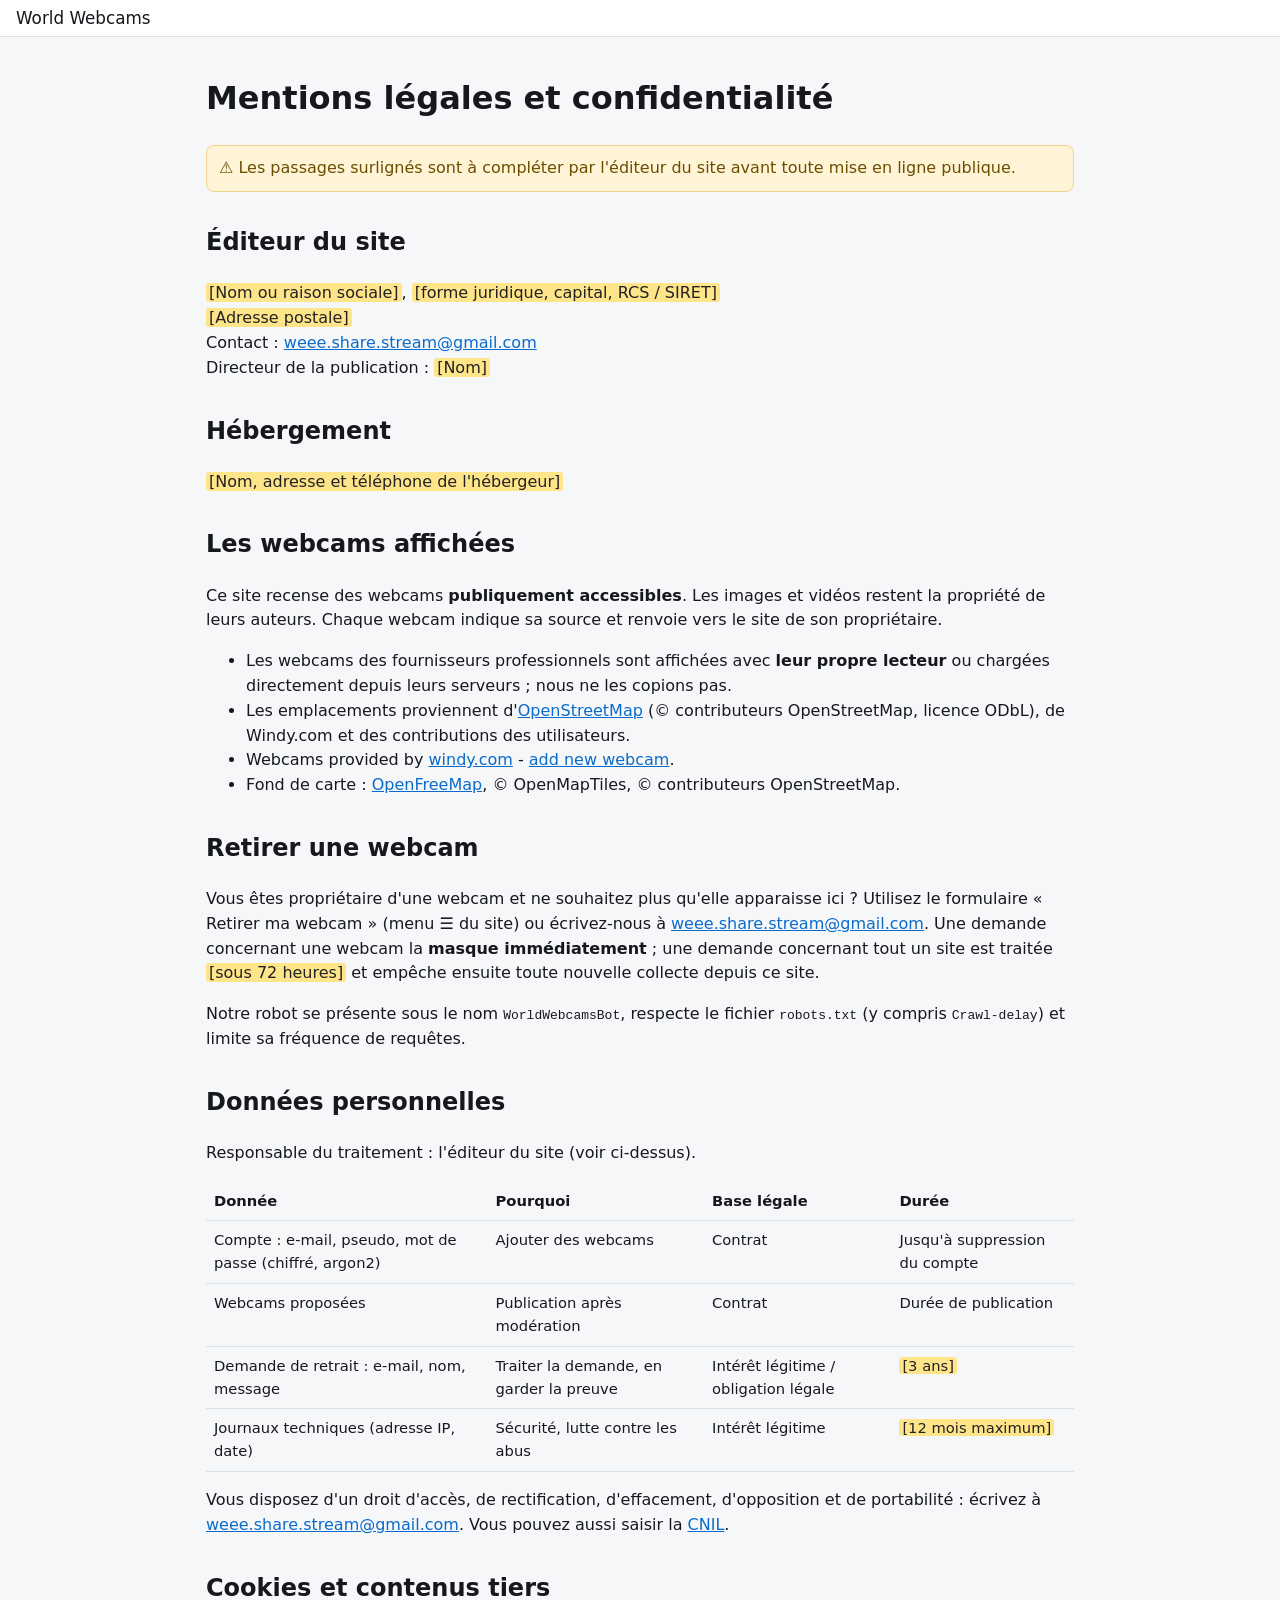
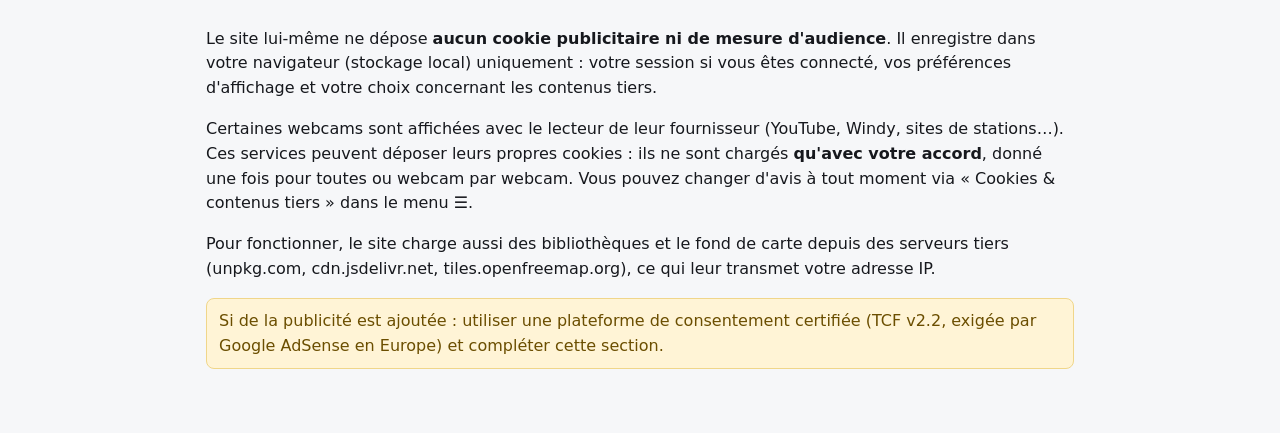
==== web/legal.html @ f3c75c11 "Add windy as option, allow to remove cam or signal" ====
<!doctype html>
<html lang="fr">
<head>
  <meta charset="utf-8">
  <meta name="viewport" content="width=device-width, initial-scale=1">
  <title>Mentions légales et confidentialité</title>
  <link rel="stylesheet" href="style.css">
</head>
<body class="doc">
  <header>
    <a class="logo" href="./">World Webcams</a>
  </header>
  <main class="doc-body">
    <h1>Mentions légales et confidentialité</h1>
    <p class="todo">⚠️ Les passages surlignés sont à compléter par l'éditeur du site avant toute mise en ligne publique.</p>

    <h2 id="editeur">Éditeur du site</h2>
    <p>
      <mark>[Nom ou raison sociale]</mark>, <mark>[forme juridique, capital, RCS / SIRET]</mark><br>
      <mark>[Adresse postale]</mark><br>
      Contact : <a href="mailto:weee.share.stream@gmail.com">weee.share.stream@gmail.com</a><br>
      Directeur de la publication : <mark>[Nom]</mark>
    </p>

    <h2 id="hebergement">Hébergement</h2>
    <p><mark>[Nom, adresse et téléphone de l'hébergeur]</mark></p>

    <h2 id="webcams">Les webcams affichées</h2>
    <p>Ce site recense des webcams <strong>publiquement accessibles</strong>. Les images et vidéos restent la propriété
      de leurs auteurs. Chaque webcam indique sa source et renvoie vers le site de son propriétaire.</p>
    <ul>
      <li>Les webcams des fournisseurs professionnels sont affichées avec <strong>leur propre lecteur</strong> ou
        chargées directement depuis leurs serveurs ; nous ne les copions pas.</li>
      <li>Les emplacements proviennent d'<a href="https://www.openstreetmap.org/copyright">OpenStreetMap</a>
        (© contributeurs OpenStreetMap, licence ODbL), de Windy.com et des contributions des utilisateurs.</li>
      <li>Webcams provided by <a href="https://www.windy.com/">windy.com</a> -
        <a href="https://www.windy.com/webcams/add">add new webcam</a>.</li>
      <li>Fond de carte : <a href="https://openfreemap.org/">OpenFreeMap</a>, © OpenMapTiles, © contributeurs OpenStreetMap.</li>
    </ul>

    <h2 id="retrait">Retirer une webcam</h2>
    <p>Vous êtes propriétaire d'une webcam et ne souhaitez plus qu'elle apparaisse ici ? Utilisez le formulaire
      « Retirer ma webcam » (menu ☰ du site) ou écrivez-nous à
      <a href="mailto:weee.share.stream@gmail.com">weee.share.stream@gmail.com</a>.
      Une demande concernant une webcam la <strong>masque immédiatement</strong> ; une demande concernant tout un site
      est traitée <mark>[sous 72 heures]</mark> et empêche ensuite toute nouvelle collecte depuis ce site.</p>
    <p>Notre robot se présente sous le nom <code>WorldWebcamsBot</code>, respecte le fichier <code>robots.txt</code>
      (y compris <code>Crawl-delay</code>) et limite sa fréquence de requêtes.</p>

    <h2 id="donnees">Données personnelles</h2>
    <p>Responsable du traitement : l'éditeur du site (voir ci-dessus).</p>
    <table>
      <tr><th>Donnée</th><th>Pourquoi</th><th>Base légale</th><th>Durée</th></tr>
      <tr><td>Compte : e-mail, pseudo, mot de passe (chiffré, argon2)</td><td>Ajouter des webcams</td><td>Contrat</td><td>Jusqu'à suppression du compte</td></tr>
      <tr><td>Webcams proposées</td><td>Publication après modération</td><td>Contrat</td><td>Durée de publication</td></tr>
      <tr><td>Demande de retrait : e-mail, nom, message</td><td>Traiter la demande, en garder la preuve</td><td>Intérêt légitime / obligation légale</td><td><mark>[3 ans]</mark></td></tr>
      <tr><td>Journaux techniques (adresse IP, date)</td><td>Sécurité, lutte contre les abus</td><td>Intérêt légitime</td><td><mark>[12 mois maximum]</mark></td></tr>
    </table>
    <p>Vous disposez d'un droit d'accès, de rectification, d'effacement, d'opposition et de portabilité : écrivez à
      <a href="mailto:weee.share.stream@gmail.com">weee.share.stream@gmail.com</a>. Vous pouvez aussi saisir la
      <a href="https://www.cnil.fr/">CNIL</a>.</p>

    <h2 id="cookies">Cookies et contenus tiers</h2>
    <p>Le site lui-même ne dépose <strong>aucun cookie publicitaire ni de mesure d'audience</strong>. Il enregistre
      dans votre navigateur (stockage local) uniquement : votre session si vous êtes connecté, vos préférences
      d'affichage et votre choix concernant les contenus tiers.</p>
    <p>Certaines webcams sont affichées avec le lecteur de leur fournisseur (YouTube, Windy, sites de stations…).
      Ces services peuvent déposer leurs propres cookies : ils ne sont chargés <strong>qu'avec votre accord</strong>,
      donné une fois pour toutes ou webcam par webcam. Vous pouvez changer d'avis à tout moment via
      « Cookies &amp; contenus tiers » dans le menu ☰.</p>
    <p>Pour fonctionner, le site charge aussi des bibliothèques et le fond de carte depuis des serveurs tiers
      (unpkg.com, cdn.jsdelivr.net, tiles.openfreemap.org), ce qui leur transmet votre adresse IP.</p>
    <p class="todo">Si de la publicité est ajoutée : utiliser une plateforme de consentement certifiée (TCF v2.2,
      exigée par Google AdSense en Europe) et compléter cette section.</p>
  </main>
</body>
</html>
---- web/style.css ----
:root {
  --bg: #f6f7f9;
  --surface: #ffffff;
  --text: #16181d;
  --muted: #5f6673;
  --border: #dde1e7;
  --accent: #0b6bcb;
  --accent-text: #ffffff;
  --live: #1e9e5a;
  --dead: #8a919c;
  --error: #c62828;
  --radius: 12px;
  font-family: system-ui, -apple-system, "Segoe UI", Roboto, sans-serif;
}

@media (prefers-color-scheme: dark) {
  :root {
    --bg: #111317;
    --surface: #1b1e24;
    --text: #eceef2;
    --muted: #9aa1ad;
    --border: #2d323b;
    --accent: #4c9ef0;
    --accent-text: #0b0d10;
    --error: #ff6b6b;
  }
}

* { box-sizing: border-box; }
html, body { margin: 0; height: 100%; background: var(--bg); color: var(--text); }
body { display: flex; flex-direction: column; }

header {
  display: flex; align-items: center; gap: 12px; flex-wrap: wrap;
  padding: 8px 16px; background: var(--surface); border-bottom: 1px solid var(--border);
}
.logo { font-size: 1.05rem; margin-right: auto; }
nav, .account { display: flex; gap: 6px; }

button {
  font: inherit; cursor: pointer; border-radius: 8px; padding: 7px 12px;
  border: 1px solid var(--border); background: var(--surface); color: var(--text);
}
button.primary { background: var(--accent); border-color: var(--accent); color: var(--accent-text); }
button.tab.active { border-color: var(--accent); color: var(--accent); }
button.link { border: none; background: none; color: var(--accent); padding: 4px 0; }

main { flex: 1; position: relative; min-height: 0; }
.view { display: none; position: absolute; inset: 0; }
.view.active { display: block; }
#map { position: absolute; inset: 0; }

.stats {
  position: absolute; left: 12px; bottom: 28px; z-index: 1;
  background: var(--surface); border: 1px solid var(--border); border-radius: 8px;
  padding: 6px 10px; font-size: .85rem; color: var(--muted);
}

/* Discover */
#view-discover { overflow-y: auto; }
.deck { max-width: 720px; margin: 0 auto; padding: 16px; display: flex; flex-direction: column; gap: 12px; }
.card {
  background: var(--surface); border: 1px solid var(--border); border-radius: var(--radius);
  overflow: hidden; touch-action: pan-y; user-select: none;
  transition: transform .25s ease, opacity .25s ease;
}
.card.dragging { transition: none; }
.media { position: relative; aspect-ratio: 16 / 9; background: #000; color: #aaa; }
.stage { position: absolute; inset: 0; display: grid; place-items: center; text-align: center; padding: 0; font-size: .9rem; }
.stage img, .stage video, .stage iframe { width: 100%; height: 100%; object-fit: contain; border: 0; display: block; }
.media-bar {
  position: absolute; left: 8px; right: 8px; bottom: 8px; display: flex; gap: 6px; align-items: center;
  flex-wrap: wrap; pointer-events: none;
}
.media-bar > * { pointer-events: auto; }
.media-bar .badge { margin-right: auto; }
.media-bar button, .media-bar a, .badge {
  font-size: .78rem; padding: 4px 9px; border-radius: 999px; border: none; text-decoration: none;
  background: rgb(0 0 0 / .62); color: #fff; backdrop-filter: blur(4px);
}
.badge.live { background: #c62828; }
.media .credit {
  position: absolute; top: 6px; right: 8px; font-size: .7rem; color: #fff; text-decoration: none;
  background: rgb(0 0 0 / .55); padding: 2px 7px; border-radius: 6px;
}
.card-info { padding: 12px 16px; }
.card-info h2 { margin: 0 0 4px; font-size: 1.15rem; }
.card-info p { margin: 0; color: var(--muted); }
.deck-actions { display: flex; gap: 8px; }
.deck-actions button { flex: 1; padding: 12px; }
.hint { text-align: center; color: var(--muted); font-size: .85rem; margin: 0; }

/* Map popup */
.maplibregl-popup-content { background: var(--surface); color: var(--text); padding: 0; border-radius: 10px; overflow: hidden; width: 300px; }
.maplibregl-popup-tip { border-top-color: var(--surface) !important; border-bottom-color: var(--surface) !important; }
.popup-body { padding: 8px 12px 10px; }
.popup-body h4 { margin: 0 0 2px; }
.popup-body p { margin: 0; color: var(--muted); font-size: .85rem; }
.popup-body a { color: var(--accent); font-size: .85rem; margin-right: 8px; }
.maplibregl-popup-close-button { color: #fff; font-size: 18px; z-index: 1; }

/* Dialogs */
dialog {
  border: 1px solid var(--border); border-radius: var(--radius); background: var(--surface); color: var(--text);
  width: min(460px, calc(100vw - 32px)); padding: 20px;
}
dialog::backdrop { background: rgb(0 0 0 / .45); }
dialog h3 { margin-top: 0; }
dialog label { display: flex; flex-direction: column; gap: 4px; margin-bottom: 10px; font-size: .9rem; color: var(--muted); }
dialog input, dialog textarea {
  font: inherit; padding: 8px; border-radius: 8px; border: 1px solid var(--border);
  background: var(--bg); color: var(--text);
}
.row { display: flex; gap: 8px; }
.row label { flex: 1; }
.actions { display: flex; justify-content: flex-end; gap: 8px; margin-top: 8px; }
.actions .link { margin-right: auto; }
.error { color: var(--error); min-height: 1em; margin: 0; font-size: .9rem; }

.toast {
  position: fixed; left: 50%; bottom: 24px; transform: translateX(-50%); z-index: 10;
  background: var(--text); color: var(--bg); padding: 10px 16px; border-radius: 8px; max-width: calc(100vw - 32px);
}

@media (max-width: 600px) {
  header { padding: 8px 12px; }
  .logo { width: 100%; }
  .account { margin-left: auto; }
}

/* Info menu */
.menu { position: relative; }
.menu summary { list-style: none; cursor: pointer; padding: 7px 11px; border: 1px solid var(--border); border-radius: 8px; }
.menu summary::-webkit-details-marker { display: none; }
.menu-items {
  position: absolute; right: 0; top: calc(100% + 6px); z-index: 20; min-width: 250px;
  display: flex; flex-direction: column; background: var(--surface); border: 1px solid var(--border);
  border-radius: 10px; padding: 6px; box-shadow: 0 8px 24px rgb(0 0 0 / .18);
}
.menu-items a { color: var(--text); text-decoration: none; padding: 8px 10px; border-radius: 6px; }
.menu-items a:hover { background: var(--bg); }

button.danger, .media-bar button.danger { background: #c62828; color: #fff; }

/* Consent */
.consent-banner {
  position: fixed; left: 16px; right: 16px; bottom: 16px; z-index: 30; max-width: 720px; margin: 0 auto;
  background: var(--surface); border: 1px solid var(--border); border-radius: var(--radius);
  padding: 14px 16px; box-shadow: 0 10px 30px rgb(0 0 0 / .25);
}
.consent-banner p { margin: 0 0 10px; font-size: .92rem; }
.consent-banner a { color: var(--accent); }
.consent-gate { display: grid; gap: 10px; justify-items: center; padding: 16px; color: #ddd; }
.consent-gate p { margin: 0; }
.consent-gate button { font-size: .85rem; }

/* Removal form */
.hint-text { color: var(--muted); font-size: .88rem; margin: 0 0 10px; }
fieldset.row { border: none; padding: 0; margin: 0 0 10px; gap: 16px; }
label.radio { flex-direction: row; align-items: center; gap: 6px; color: var(--text); margin: 0; }
.hp { position: absolute; left: -10000px; width: 1px; height: 1px; overflow: hidden; }

/* Document pages (legal, admin) */
body.doc { display: block; height: auto; min-height: 100%; }
body.doc header .logo { color: var(--text); text-decoration: none; }
.doc-body { max-width: 900px; margin: 0 auto; padding: 16px 16px 48px; line-height: 1.55; }
.doc-body h2 { margin-top: 32px; }
.doc-body a { color: var(--accent); }
.doc-body table { width: 100%; border-collapse: collapse; font-size: .92rem; }
.doc-body th, .doc-body td { text-align: left; padding: 8px; border-bottom: 1px solid var(--border); vertical-align: top; }
.doc-body blockquote { margin: 6px 0; padding: 6px 10px; border-left: 3px solid var(--border); color: var(--muted); }
.doc-body mark { background: #ffe58a; color: #222; padding: 0 3px; border-radius: 3px; }
.todo { background: #fff4d6; color: #6b4e00; border: 1px solid #f0d68a; padding: 10px 12px; border-radius: 8px; }
.muted { color: var(--muted); }
.count { color: var(--muted); font-weight: normal; font-size: .9em; }
.on { color: var(--live); font-weight: 600; }
.off { color: var(--error); font-weight: 600; }
.cards { display: grid; grid-template-columns: repeat(auto-fill, minmax(260px, 1fr)); gap: 12px; }
.admin-card { background: var(--surface); border: 1px solid var(--border); border-radius: var(--radius); padding: 12px; overflow-wrap: anywhere; }
.admin-card p { margin: 0 0 6px; }
.admin-card img { width: 100%; aspect-ratio: 16 / 9; object-fit: cover; border-radius: 8px; margin-bottom: 8px; background: #000; }
.admin-card .actions { flex-wrap: wrap; justify-content: flex-start; }
.inline-form { display: flex; gap: 8px; flex-wrap: wrap; margin-bottom: 12px; }
.inline-form input { flex: 1 1 200px; font: inherit; padding: 8px; border-radius: 8px; border: 1px solid var(--border); background: var(--bg); color: var(--text); }
@media (prefers-color-scheme: dark) {
  .todo { background: #3a3014; color: #f3dc9a; border-color: #5c4a1a; }
}
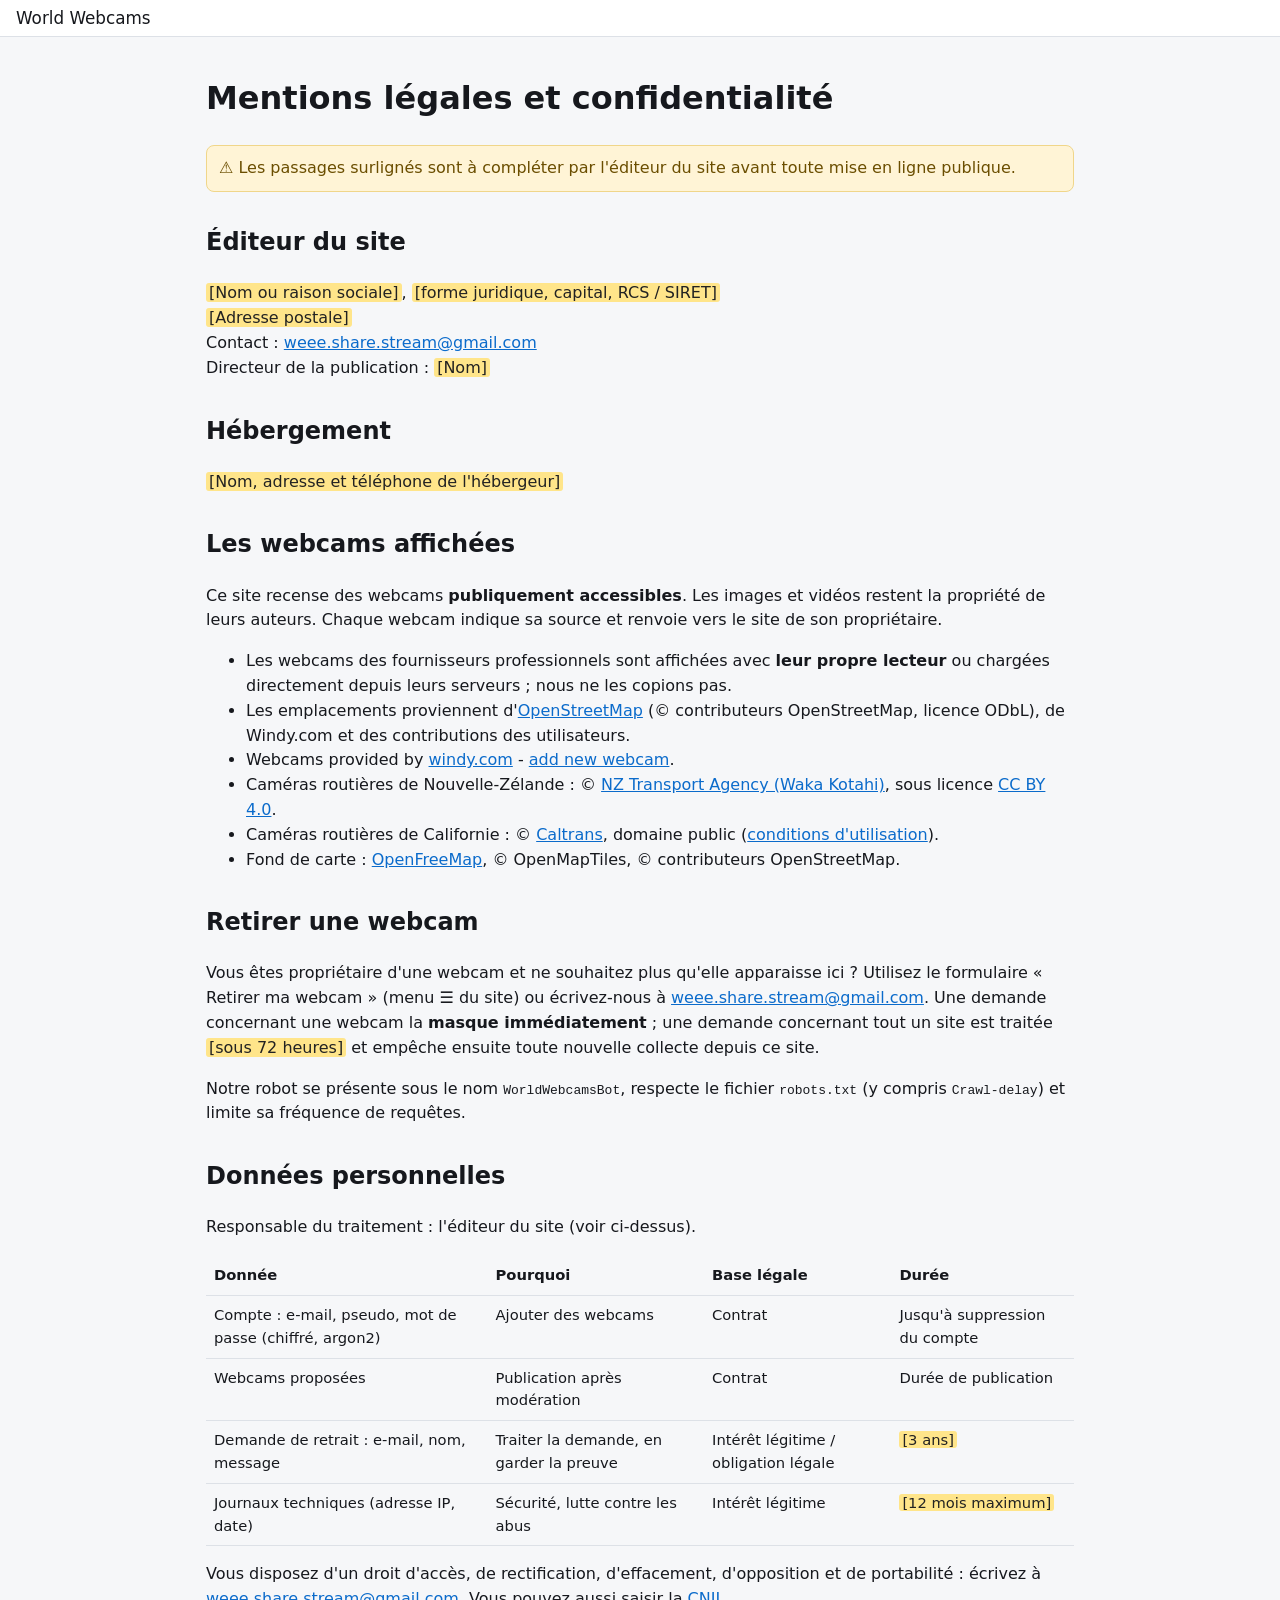
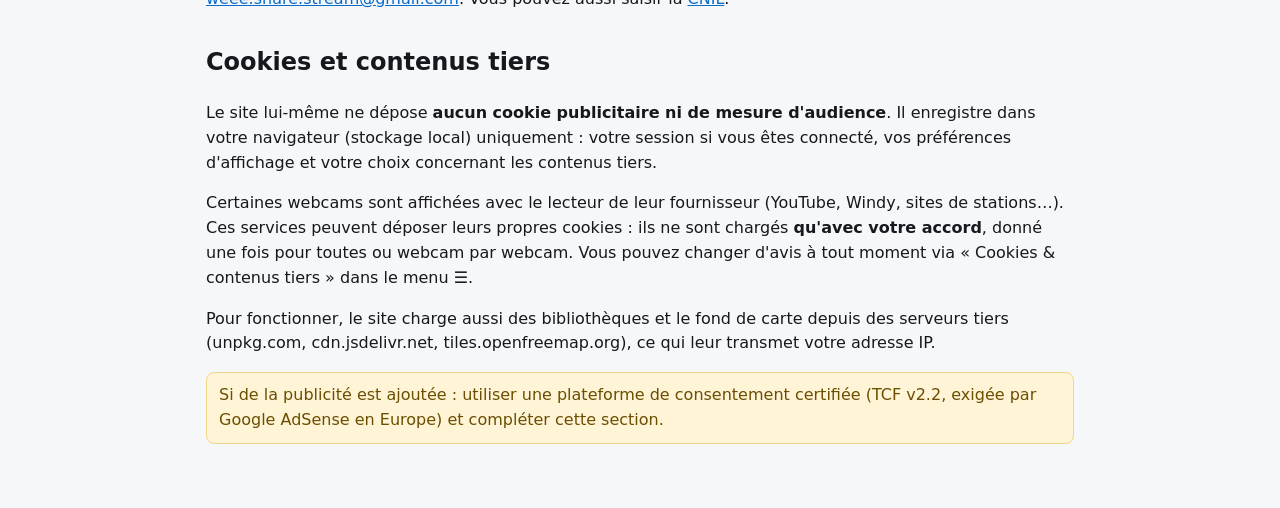
==== commit 74cbc01b: "extend data source" ====
--- a/web/legal.html
+++ b/web/legal.html
@@ -35,6 +35,8 @@
         (© contributeurs OpenStreetMap, licence ODbL), de Windy.com et des contributions des utilisateurs.</li>
       <li>Webcams provided by <a href="https://www.windy.com/">windy.com</a> -
         <a href="https://www.windy.com/webcams/add">add new webcam</a>.</li>
+      <li>Caméras routières de Nouvelle-Zélande : © <a href="https://www.nzta.govt.nz/traffic-and-travel-information/use-our-data">NZ Transport Agency (Waka Kotahi)</a>, sous licence <a href="https://creativecommons.org/licenses/by/4.0/">CC BY 4.0</a>.</li>
+      <li>Caméras routières de Californie : © <a href="https://dot.ca.gov/">Caltrans</a>, domaine public (<a href="https://dot.ca.gov/conditions-of-use">conditions d'utilisation</a>).</li>
       <li>Fond de carte : <a href="https://openfreemap.org/">OpenFreeMap</a>, © OpenMapTiles, © contributeurs OpenStreetMap.</li>
     </ul>
 
